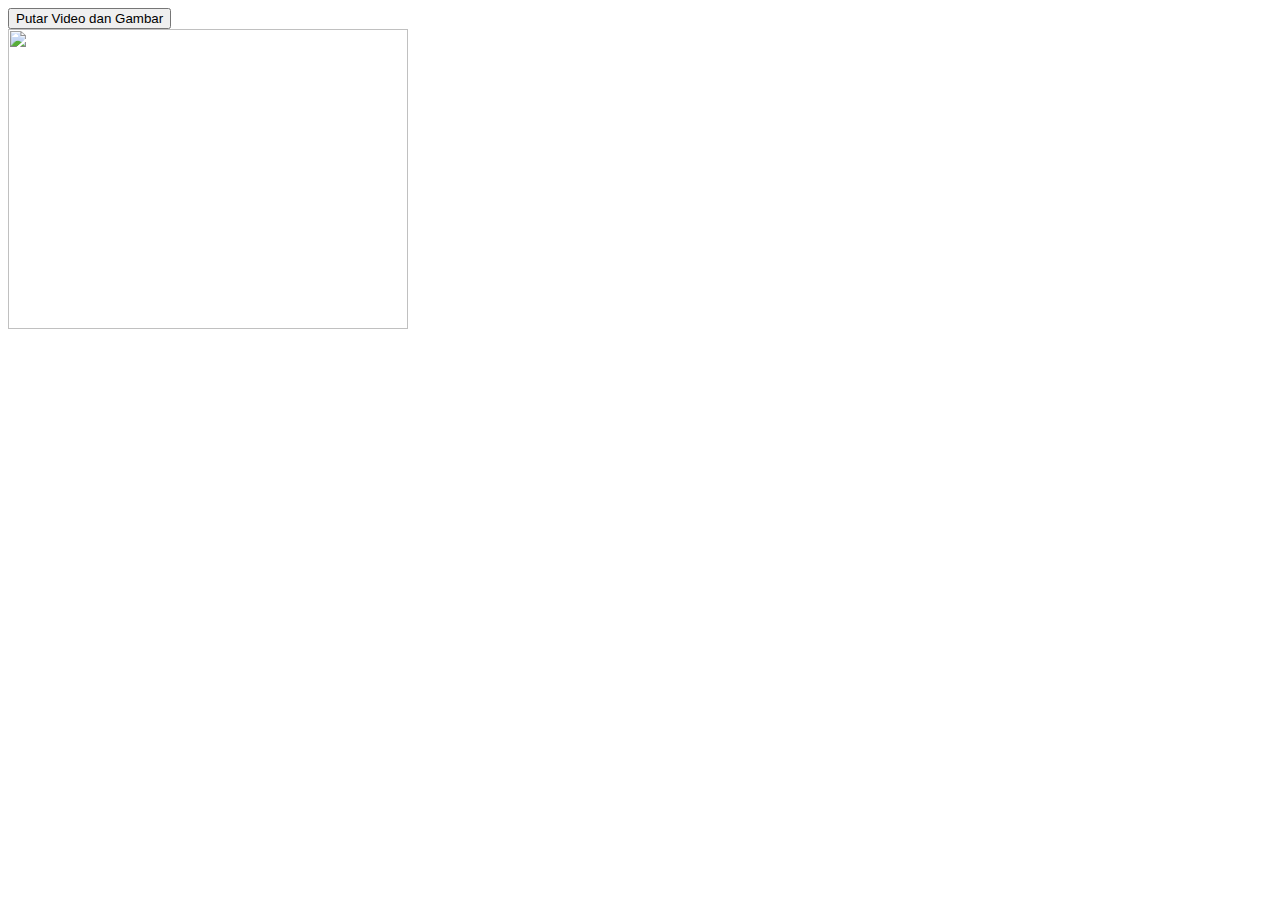
==== vidgam.html @ adbc7c97 "update 11723" ====
<!DOCTYPE html>
<html>
<head>
  <title>Memutar Video dan Gambar</title>
  <style>
    .player {
      display: none;
    }

    #container {
      position: relative;
      width: 400px;
      height: 300px;
    }

    #videoPlayer, #imagePlayer {
      position: absolute;
      top: 0;
      left: 0;
      width: 100%;
      height: 100%;
    }
  </style>
</head>
<body>
  <button onclick="playVideoAndImage()">Putar Video dan Gambar</button>

  <div id="container">
    <video class="player" id="videoPlayer" width="400" height="300" onended="playVideoAndImage()"></video>

    <img class="player" id="imagePlayer" src="" width="400" height="300">
  </div>

  <script>
    var videos = ["video/vid-11.mp4", "video/3D popup card.mp4"];
    var images = ["image/music-1.jpg", "image/music-2.jpg"];
    var currentVideo = 0;
    var currentImage = 0;
    var videoPlayer = document.getElementById("videoPlayer");
    var imagePlayer = document.getElementById("imagePlayer");

    function playVideoAndImage() {
      videoPlayer.style.display = "block";
      imagePlayer.style.display = "block";

      if (videoPlayer.style.display !== "none") {
        videoPlayer.src = videos[currentVideo];
        videoPlayer.load();
        videoPlayer.play();
        currentVideo = (currentVideo + 1) % videos.length;
      } else {
        imagePlayer.src = images[currentImage];
        currentImage = (currentImage + 1) % images.length;
      }
    }

    // Memulai pemutaran video dan gambar secara otomatis saat halaman dimuat
    playVideoAndImage();
  </script>
</body>
</html>
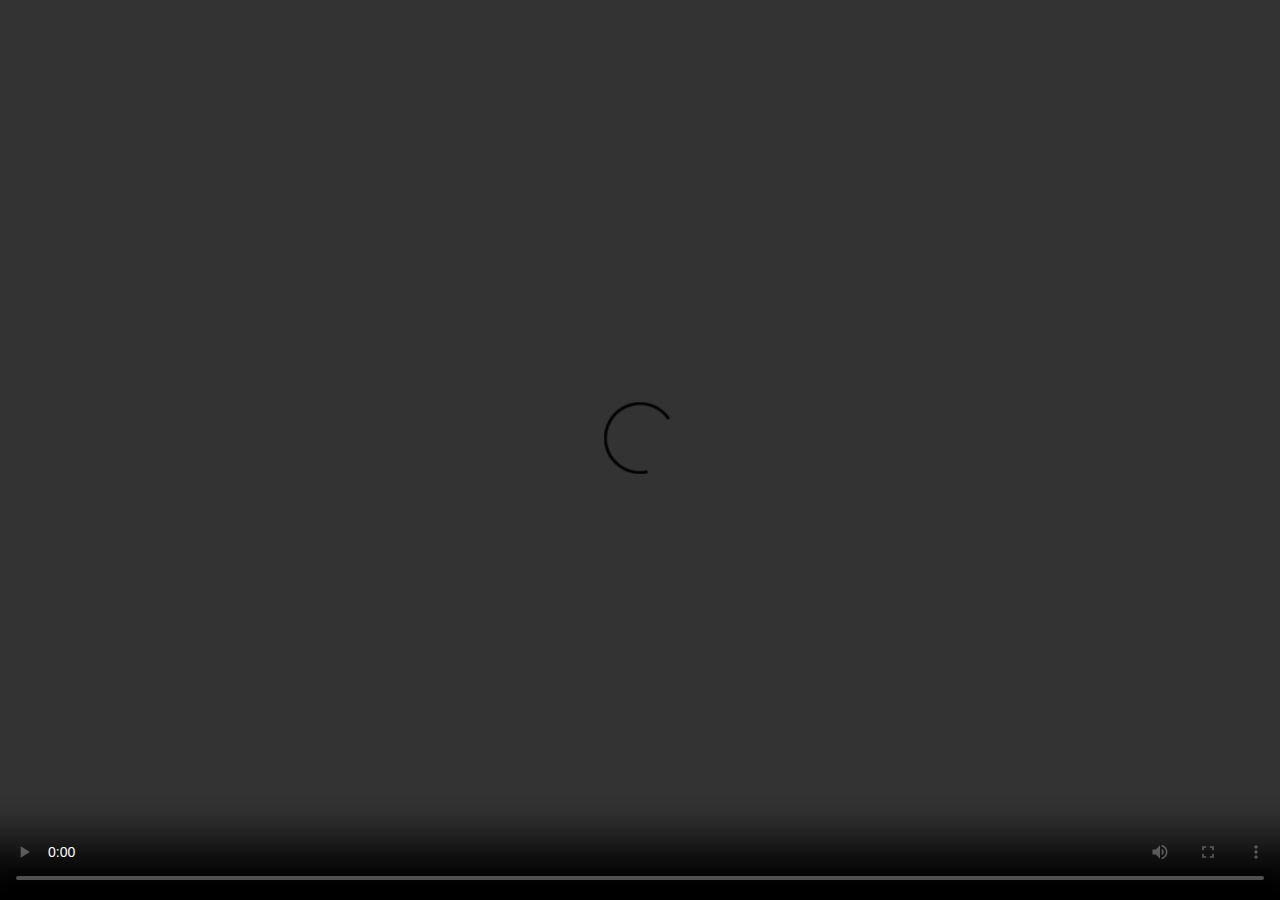
==== commit 4936f332: "update sebelum pulang" ====
--- a/vidgam.html
+++ b/vidgam.html
@@ -1,61 +1,119 @@
 <!DOCTYPE html>
 <html>
 <head>
-  <title>Memutar Video dan Gambar</title>
-  <style>
-    .player {
-      display: none;
-    }
+    <title>Memutar Video dan Gambar</title>
+    <style>
+        .player {
+            display: none;
+        }
 
-    #container {
-      position: relative;
-      width: 400px;
-      height: 300px;
-    }
+        #container {
+            position: fixed;
+            top: 0;
+            left: 0;
+            width: 100%;
+            height: 100%;
+            background-color: #000;
+            z-index: 9999;
+        }
 
-    #videoPlayer, #imagePlayer {
-      position: absolute;
-      top: 0;
-      left: 0;
-      width: 100%;
-      height: 100%;
-    }
-  </style>
+        #videoPlayer, #imagePlayer {
+            width: 100%;
+            height: 100%;
+        }
+    </style>
 </head>
 <body>
-  <button onclick="playVideoAndImage()">Putar Video dan Gambar</button>
+    <div id="container">
+        <video class="player" id="videoPlayer" controls></video>
 
-  <div id="container">
-    <video class="player" id="videoPlayer" width="400" height="300" onended="playVideoAndImage()"></video>
+        <img class="player" id="imagePlayer" src="">
+    </div>
 
-    <img class="player" id="imagePlayer" src="" width="400" height="300">
-  </div>
+    <script>
+        var videos = [
+                      { src: "video/vid-11.mp4", duration: 15000 }, // Durasi video pertama diperpanjang menjadi 15 detik
+                      { src: "video/3D popup card.mp4", duration: 20000 } // Durasi video kedua diperpanjang menjadi 20 detik
+                    ];
 
-  <script>
-    var videos = ["video/vid-11.mp4", "video/3D popup card.mp4"];
-    var images = ["image/music-1.jpg", "image/music-2.jpg"];
-    var currentVideo = 0;
-    var currentImage = 0;
-    var videoPlayer = document.getElementById("videoPlayer");
-    var imagePlayer = document.getElementById("imagePlayer");
+        var images = ["image/music-1.jpg", "image/music-2.jpg", "image/music-3.jpg"];
+        var currentVideo = 0;
+        var currentImage = 0;
+        var videoPlayer = document.getElementById("videoPlayer");
+        var imagePlayer = document.getElementById("imagePlayer");
+        var slideshowInterval;
 
-    function playVideoAndImage() {
-      videoPlayer.style.display = "block";
-      imagePlayer.style.display = "block";
+        function startSlideshow() {
+            videoPlayer.style.display = "block";
+            imagePlayer.style.display = "block";
 
-      if (videoPlayer.style.display !== "none") {
-        videoPlayer.src = videos[currentVideo];
-        videoPlayer.load();
-        videoPlayer.play();
-        currentVideo = (currentVideo + 1) % videos.length;
-      } else {
-        imagePlayer.src = images[currentImage];
-        currentImage = (currentImage + 1) % images.length;
-      }
-    }
+            // Stop the slideshow if it's currently running
+            stopSlideshow();
 
-    // Memulai pemutaran video dan gambar secara otomatis saat halaman dimuat
-    playVideoAndImage();
-  </script>
+            // Request fullscreen for the container element
+            var container = document.getElementById("container");
+            if (container.requestFullscreen) {
+                container.requestFullscreen();
+            } else if (container.mozRequestFullScreen) {
+                container.mozRequestFullScreen();
+            } else if (container.webkitRequestFullscreen) {
+                container.webkitRequestFullscreen();
+            } else if (container.msRequestFullscreen) {
+                container.msRequestFullscreen();
+            }
+
+            // Start the slideshow
+            playVideoAndImage();
+        }
+
+        function stopSlideshow() {
+            clearInterval(slideshowInterval);
+        }
+
+        function playVideoAndImage() {
+            if (currentVideo < videos.length) {
+                videoPlayer.style.display = "block"; // Show video player
+                imagePlayer.style.display = "none"; // Hide image player
+
+                var video = videos[currentVideo];
+                videoPlayer.src = video.src;
+                videoPlayer.load();
+                videoPlayer.play();
+
+                // Delay the next slide transition based on the duration of the current video
+                slideshowInterval = setTimeout(function () {
+                    currentVideo++;
+                    playVideoAndImage();
+                }, video.duration);
+            } else if (currentImage < images.length) {
+                videoPlayer.style.display = "none"; // Hide video player
+                imagePlayer.style.display = "block"; // Show image player
+
+                imagePlayer.src = images[currentImage];
+                currentImage++;
+
+                // Delay the next slide transition for images
+                slideshowInterval = setTimeout(function () {
+                    playVideoAndImage();
+                }, 5000); // Change image every 5 seconds
+            } else {
+                currentVideo = 0; // Reset currentVideo index
+                currentImage = 0; // Reset currentImage index
+
+                // Start the slideshow from the beginning after all slides have been shown
+                playVideoAndImage();
+            }
+        }
+
+        videoPlayer.addEventListener("ended", function () {
+            currentVideo++;
+            playVideoAndImage();
+        });
+
+        // Autoplay slideshow when the page is loaded
+        document.addEventListener("DOMContentLoaded", function () {
+            startSlideshow();
+        });
+    </script>
 </body>
 </html>
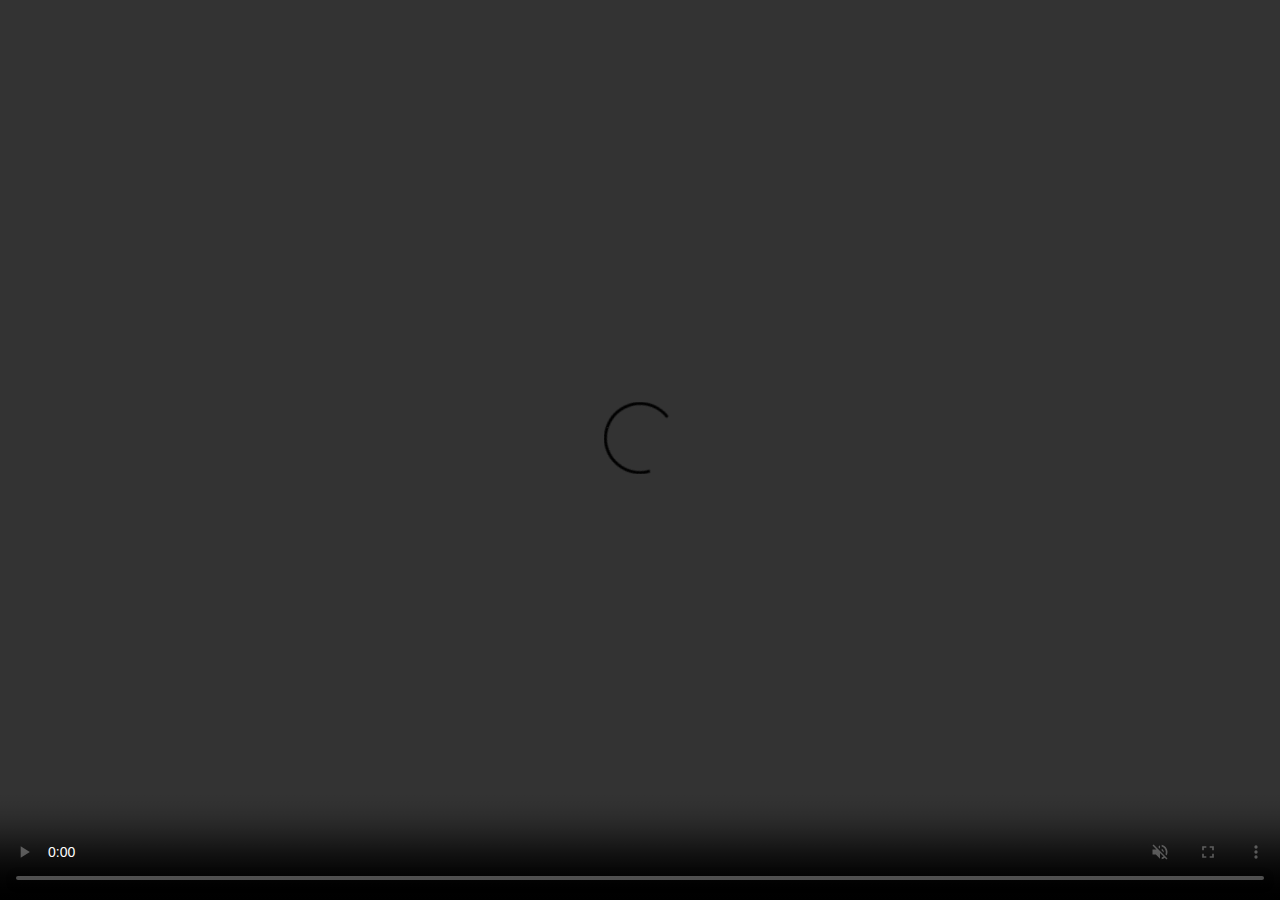
==== commit 7c53c5cb: "update 130723 08:12" ====
--- a/vidgam.html
+++ b/vidgam.html
@@ -25,16 +25,16 @@
 </head>
 <body>
     <div id="container">
-        <video class="player" id="videoPlayer" controls></video>
+        <video class="player" id="videoPlayer" controls muted></video>
 
         <img class="player" id="imagePlayer" src="">
     </div>
 
     <script>
         var videos = [
-                      { src: "video/vid-11.mp4", duration: 15000 }, // Durasi video pertama diperpanjang menjadi 15 detik
-                      { src: "video/3D popup card.mp4", duration: 20000 } // Durasi video kedua diperpanjang menjadi 20 detik
-                    ];
+          { src: "video/FIFTY FIFTY.mp4", duration: 60000 },
+          { src: "video/3D popup card.mp4", duration: 30000 }
+        ];
 
         var images = ["image/music-1.jpg", "image/music-2.jpg", "image/music-3.jpg"];
         var currentVideo = 0;
@@ -47,10 +47,8 @@
             videoPlayer.style.display = "block";
             imagePlayer.style.display = "block";
 
-            // Stop the slideshow if it's currently running
             stopSlideshow();
 
-            // Request fullscreen for the container element
             var container = document.getElementById("container");
             if (container.requestFullscreen) {
                 container.requestFullscreen();
@@ -62,7 +60,6 @@
                 container.msRequestFullscreen();
             }
 
-            // Start the slideshow
             playVideoAndImage();
         }
 
@@ -72,36 +69,34 @@
 
         function playVideoAndImage() {
             if (currentVideo < videos.length) {
-                videoPlayer.style.display = "block"; // Show video player
-                imagePlayer.style.display = "none"; // Hide image player
+                videoPlayer.style.display = "block";
+                imagePlayer.style.display = "none";
 
                 var video = videos[currentVideo];
                 videoPlayer.src = video.src;
                 videoPlayer.load();
                 videoPlayer.play();
 
-                // Delay the next slide transition based on the duration of the current video
                 slideshowInterval = setTimeout(function () {
                     currentVideo++;
                     playVideoAndImage();
                 }, video.duration);
             } else if (currentImage < images.length) {
-                videoPlayer.style.display = "none"; // Hide video player
-                imagePlayer.style.display = "block"; // Show image player
+                videoPlayer.style.display = "none";
+                imagePlayer.style.display = "block";
 
                 imagePlayer.src = images[currentImage];
                 currentImage++;
 
-                // Delay the next slide transition for images
                 slideshowInterval = setTimeout(function () {
-                    playVideoAndImage();
-                }, 5000); // Change image every 5 seconds
-            } else {
-                currentVideo = 0; // Reset currentVideo index
-                currentImage = 0; // Reset currentImage index
-
-                // Start the slideshow from the beginning after all slides have been shown
-                playVideoAndImage();
+                    if (currentImage >= images.length) {
+                        currentVideo = 0;
+                        currentImage = 0;
+                        playVideoAndImage();
+                    } else {
+                        playVideoAndImage();
+                    }
+                }, 5000);
             }
         }
 
@@ -110,7 +105,6 @@
             playVideoAndImage();
         });
 
-        // Autoplay slideshow when the page is loaded
         document.addEventListener("DOMContentLoaded", function () {
             startSlideshow();
         });
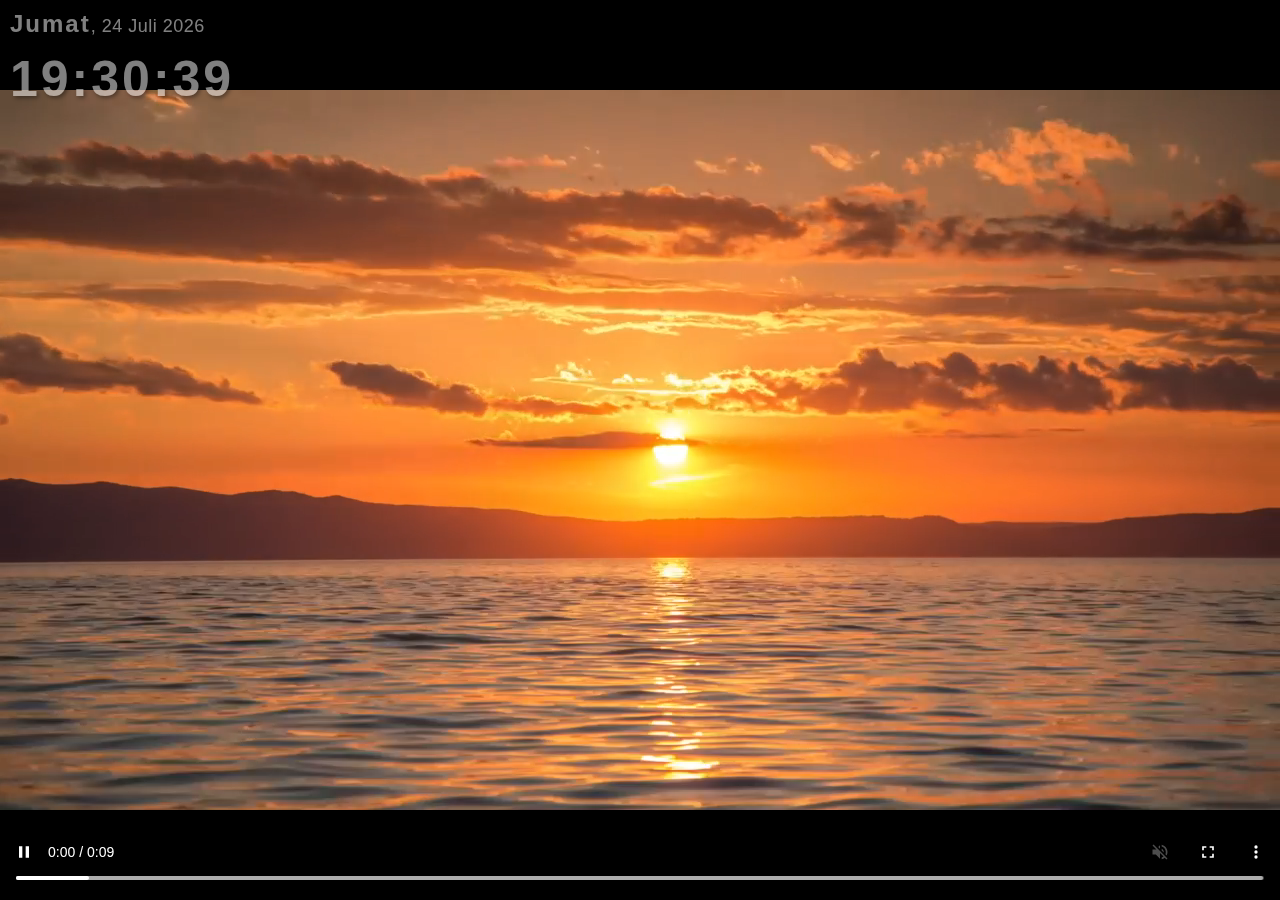
==== commit 9800f4be: "update, 130723 18:06" ====
--- a/vidgam.html
+++ b/vidgam.html
@@ -21,19 +21,57 @@
             width: 100%;
             height: 100%;
         }
+
+        #date {
+            position: absolute;
+            top: 10px;
+            left: 10px;
+            color: #fff;
+            font-size: 18px;
+            opacity: 0.5; /* Tambahkan properti opacity */
+            font-family: "Segoe UI", Arial, sans-serif;
+            text-shadow: 2px 2px 4px rgba(0, 0, 0, 0.8);
+            letter-spacing: 0.5px;
+        }
+
+        #day {
+            font-size: 24px;
+            font-weight: bold;
+            opacity: 1; /* Tambahkan properti opacity */
+            font-family: "Segoe UI", Arial, sans-serif;
+            text-shadow: 2px 2px 4px rgba(0, 0, 0, 0.8);
+            letter-spacing: 2px;
+        }
+
+        #clock {
+            position: absolute;
+            top: 50px;
+            left: 10px;
+            color: #fff;
+            font-size: 50px;
+            opacity: 0.5; /* Tambahkan properti opacity */
+            font-family: "Segoe UI", Arial, sans-serif;
+            text-shadow: 2px 2px 4px rgba(0, 0, 0, 0.8);
+            letter-spacing: 3px;
+            font-weight: bold;
+        }
     </style>
 </head>
 <body>
     <div id="container">
+        <div id="date">
+            <span id="day"></span>, <span id="formattedDate"></span>
+        </div>
+        <div id="clock"></div>
         <video class="player" id="videoPlayer" controls muted></video>
-
         <img class="player" id="imagePlayer" src="">
     </div>
 
     <script>
         var videos = [
-          { src: "video/FIFTY FIFTY.mp4", duration: 60000 },
-          { src: "video/3D popup card.mp4", duration: 30000 }
+          { src: "video/build gauge with css.mp4", duration: 3000000 },
+          { src: "video/customize HTML5 form elements.mp4", duration: 60000 },
+          { src: "video/3D popup card.mp4", duration: 60000 }
         ];
 
         var images = ["image/music-1.jpg", "image/music-2.jpg", "image/music-3.jpg"];
@@ -41,6 +79,9 @@
         var currentImage = 0;
         var videoPlayer = document.getElementById("videoPlayer");
         var imagePlayer = document.getElementById("imagePlayer");
+        var clock = document.getElementById("clock");
+        var dayElement = document.getElementById("day");
+        var formattedDateElement = document.getElementById("formattedDate");
         var slideshowInterval;
 
         function startSlideshow() {
@@ -61,6 +102,7 @@
             }
 
             playVideoAndImage();
+            updateTime();
         }
 
         function stopSlideshow() {
@@ -105,6 +147,37 @@
             playVideoAndImage();
         });
 
+        function updateTime() {
+            var currentDate = new Date();
+            var hours = currentDate.getHours();
+            var minutes = currentDate.getMinutes();
+            var seconds = currentDate.getSeconds();
+            var day = currentDate.getDay();
+            var date = currentDate.getDate();
+            var month = currentDate.getMonth();
+            var year = currentDate.getFullYear();
+
+            // Mengatur format waktu dengan 2 digit
+            hours = (hours < 10) ? "0" + hours : hours;
+            minutes = (minutes < 10) ? "0" + minutes : minutes;
+            seconds = (seconds < 10) ? "0" + seconds : seconds;
+
+            // Mengatur format tanggal dengan 2 digit
+            date = (date < 10) ? "0" + date : date;
+
+            var dayNames = ["Minggu", "Senin", "Selasa", "Rabu", "Kamis", "Jumat", "Sabtu"];
+            var monthNames = ["Januari", "Februari", "Maret", "April", "Mei", "Juni", "Juli", "Agustus", "September", "Oktober", "November", "Desember"];
+            var dayName = dayNames[day];
+            var monthName = monthNames[month];
+
+            dayElement.textContent = dayName;
+            formattedDateElement.textContent = date + " " + monthName + " " + year;
+
+            clock.textContent = hours + ":" + minutes + ":" + seconds;
+
+            setTimeout(updateTime, 1000); // Memperbarui waktu setiap detik
+        }
+
         document.addEventListener("DOMContentLoaded", function () {
             startSlideshow();
         });
